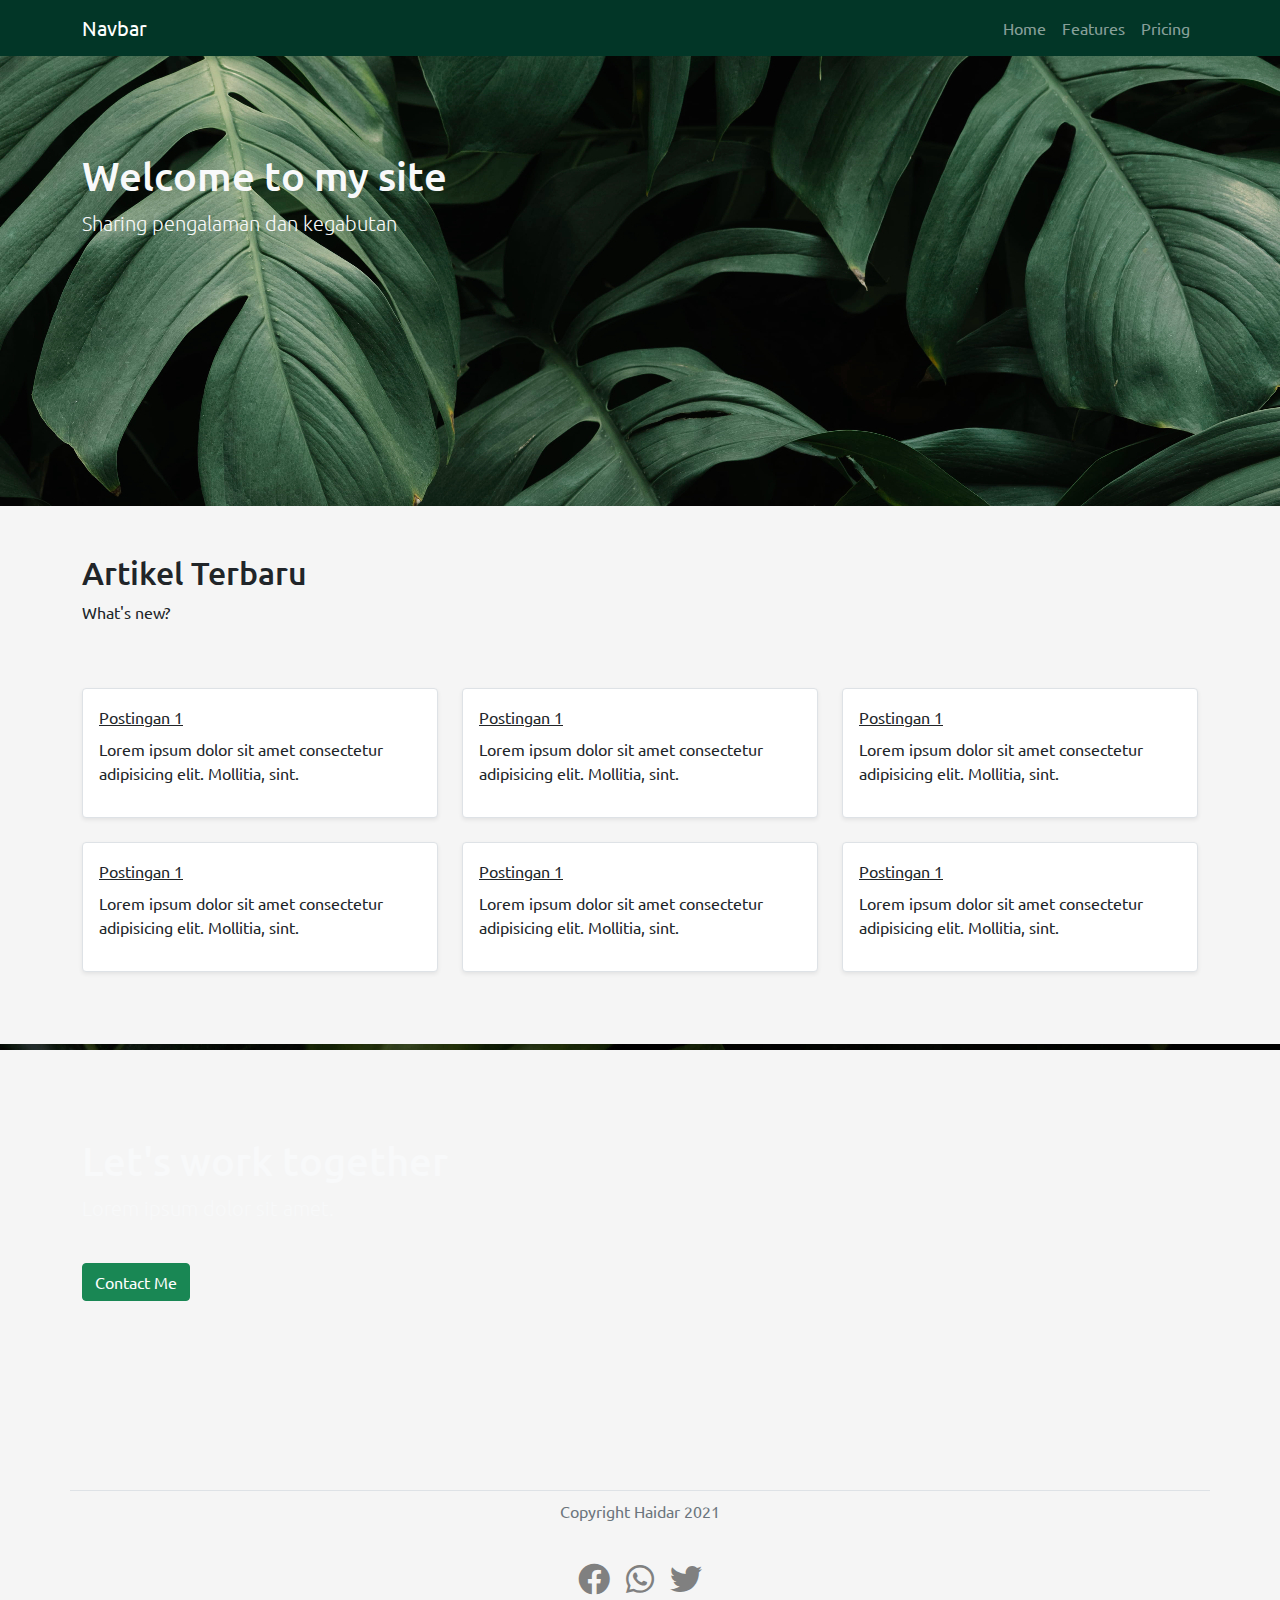
==== index.html @ 649213b9 "init" ====
<!DOCTYPE html>
<html lang="en">
<head>
    <meta charset="UTF-8">
    <meta http-equiv="X-UA-Compatible" content="IE=edge">
    <meta name="viewport" content="width=device-width, initial-scale=1.0">

    <!-- icons -->
    <link rel="stylesheet" href="fontawesome-free-5.15.4-web/css/all.css">
    <!-- bootstrap CSS -->
    <link rel="stylesheet" href="css/bootstrap.css">
    <!-- main CSS -->
    <link rel="stylesheet" href="style.css">

    <title>YourSiteName</title>
</head>
<body>
    <!-- navbar -->
    <nav class="navbar sticky-top navbar-expand-lg navbar-dark navbar-haidar">
        <div class="container">
          <a class="navbar-brand" href="#">Navbar</a>
          <button class="navbar-toggler" type="button" data-bs-toggle="collapse" data-bs-target="#navbarNavAltMarkup" aria-controls="navbarNavAltMarkup" aria-expanded="false" aria-label="Toggle navigation">
            <span class="navbar-toggler-icon"></span>
          </button>
          <div class="collapse navbar-collapse justify-content-end" id="navbarNavAltMarkup">
            <div class="navbar-nav">
              <a class="nav-link" href="#">Home</a>
              <a class="nav-link" href="#">Features</a>
              <a class="nav-link" href="#">Pricing</a>
            </div>
          </div>
        </div>
    </nav>
    <!-- jumbotron -->
    <section class="jumbotron p-5 text-light bg-head">
        <div class="container ">
            <div class="row pt-5">
                <div class="col-md text-center text-lg-start">
                    <h1>Welcome to my site</h1>
                    <p class="lead">Sharing pengalaman dan kegabutan</p>
                </div>
                <div class="col-md d-none d-lg-block">
                    
                </div>
            </div>
        </div>
    </section>

    <!-- article -->
    <article class="article p-5">
        <div class="container">
            <div class="row">
                <div class="col-md text-center text-lg-start">
                    <h2>Artikel Terbaru</h2>
                    <p>What's new?</p>
                </div>
            </div>
            <div class="row pt-5">
                <!-- customize post in WP dynamic CMS -->
                <div class="col-md-6 col-lg-4 mb-4 d-flex">
                    <div class="card-body bg-white rounded border shadow-sm p-3">
                        <div class="card-title">
                            <a href="" class="text-dark">Postingan 1</a>
                        </div>
                        <div class="card-text">
                            <p>Lorem ipsum dolor sit amet consectetur adipisicing elit. Mollitia, sint.</p>
                        </div>
                    </div>
                </div>
                <!-- customize post in WP dynamic CMS -->
                <div class="col-md-6 col-lg-4 mb-4 d-flex">
                    <div class="card-body bg-white rounded border shadow-sm p-3">
                        <div class="card-title">
                            <a href="" class="text-dark">Postingan 1</a>
                        </div>
                        <div class="card-text">
                            <p>Lorem ipsum dolor sit amet consectetur adipisicing elit. Mollitia, sint.</p>
                        </div>
                    </div>
                </div>
                <!-- customize post in WP dynamic CMS -->
                <div class="col-md-6 col-lg-4 mb-4 d-flex">
                    <div class="card-body bg-white rounded border shadow-sm p-3">
                        <div class="card-title">
                            <a href="" class="text-dark">Postingan 1</a>
                        </div>
                        <div class="card-text">
                            <p>Lorem ipsum dolor sit amet consectetur adipisicing elit. Mollitia, sint.</p>
                        </div>
                    </div>
                </div>
                <!-- customize post in WP dynamic CMS -->
                <div class="col-md-6 col-lg-4 mb-4 d-flex">
                    <div class="card-body bg-white rounded border shadow-sm p-3">
                        <div class="card-title">
                            <a href="" class="text-dark">Postingan 1</a>
                        </div>
                        <div class="card-text">
                            <p>Lorem ipsum dolor sit amet consectetur adipisicing elit. Mollitia, sint.</p>
                        </div>
                    </div>
                </div>
                <!-- customize post in WP dynamic CMS -->
                <div class="col-md-6 col-lg-4 mb-4 d-flex">
                    <div class="card-body bg-white rounded border shadow-sm p-3">
                        <div class="card-title">
                            <a href="" class="text-dark">Postingan 1</a>
                        </div>
                        <div class="card-text">
                            <p>Lorem ipsum dolor sit amet consectetur adipisicing elit. Mollitia, sint.</p>
                        </div>
                    </div>
                </div>
                <!-- customize post in WP dynamic CMS -->
                <div class="col-md-6 col-lg-4 mb-4 d-flex">
                    <div class="card-body bg-white rounded border shadow-sm p-3">
                        <div class="card-title">
                            <a href="" class="text-dark">Postingan 1</a>
                        </div>
                        <div class="card-text">
                            <p>Lorem ipsum dolor sit amet consectetur adipisicing elit. Mollitia, sint.</p>
                        </div>
                    </div>
                </div>
                
            </div>
        </div>
    </article>


    <!-- footer -->
    <!-- jumbotron -->
    <section class="jumbotron p-5 d-flex align-items-center text-light bg-foot">
        <div class="container ">
            <div class="row">
                <div class="col-md text-center text-lg-start">
                    <h1>Let's work together</h1>
                    <p class="lead">Lorem ipsum dolor sit amet.</p>
                    <div class="btn btn-success mt-4">Contact Me</div>
                </div>
            </div>
        </div>
    </section>

    <aside class="aside p-5">
        <div class="container">
            <div class="row">
                
            </div>
        </div>
    </aside>

    <footer class="footer">
        <div class="container border-top pt-2">
            <div class="row row-cols-1 row-cols-sm-1">
                <div class="col-12 d-flex justify-content-center text-muted">
                    <p>Copyright Haidar 2021</p>
                </div>
            </div>
            <div class="row row-cols-1 row-cols-sm-1 my-4">
                <div class="col-12 d-flex justify-content-center">
                    <a href="#"><i class="fab fa-facebook fa-2x px-2"></i></a>
                    <a href="#"><i class="fab fa-whatsapp fa-2x px-2"></i></a>
                    <a href="#"><i class="fab fa-twitter fa-2x px-2"></i></a>
                    
                </div>
            </div>
        </div>
    </footer>


    <!-- scripts -->
    <script src="js/bootstrap.js"></script>
</body>
</html>
---- style.css ----
@import url("https://fonts.googleapis.com/css2?family=Ubuntu:ital,wght@0,300;0,400;0,500;0,700;1,300;1,400;1,500;1,700&display=swap");
* {
  font-family: "Ubuntu", sans-serif;
  box-sizing: border-box;
}

body {
  background-color: whitesmoke;
}

.navbar-haidar {
  background-color: #023627;
}

.bg-head {
  background-image: url("img/head.jpg");
  background-position: center;
  background-attachment: fixed;
  background-repeat: no-repeat;
  height: 450px;
}

.bg-foot {
  background-image: url("img/foot.jpg");
  background-position: center;
  background-attachment: fixed;
  background-repeat: no-repeat;
  height: 350px;
}

.fab {
  color: gray;
  transition: 0.5s;
}
.fab:hover {
  color: #212529;
}

/*# sourceMappingURL=style.css.map */
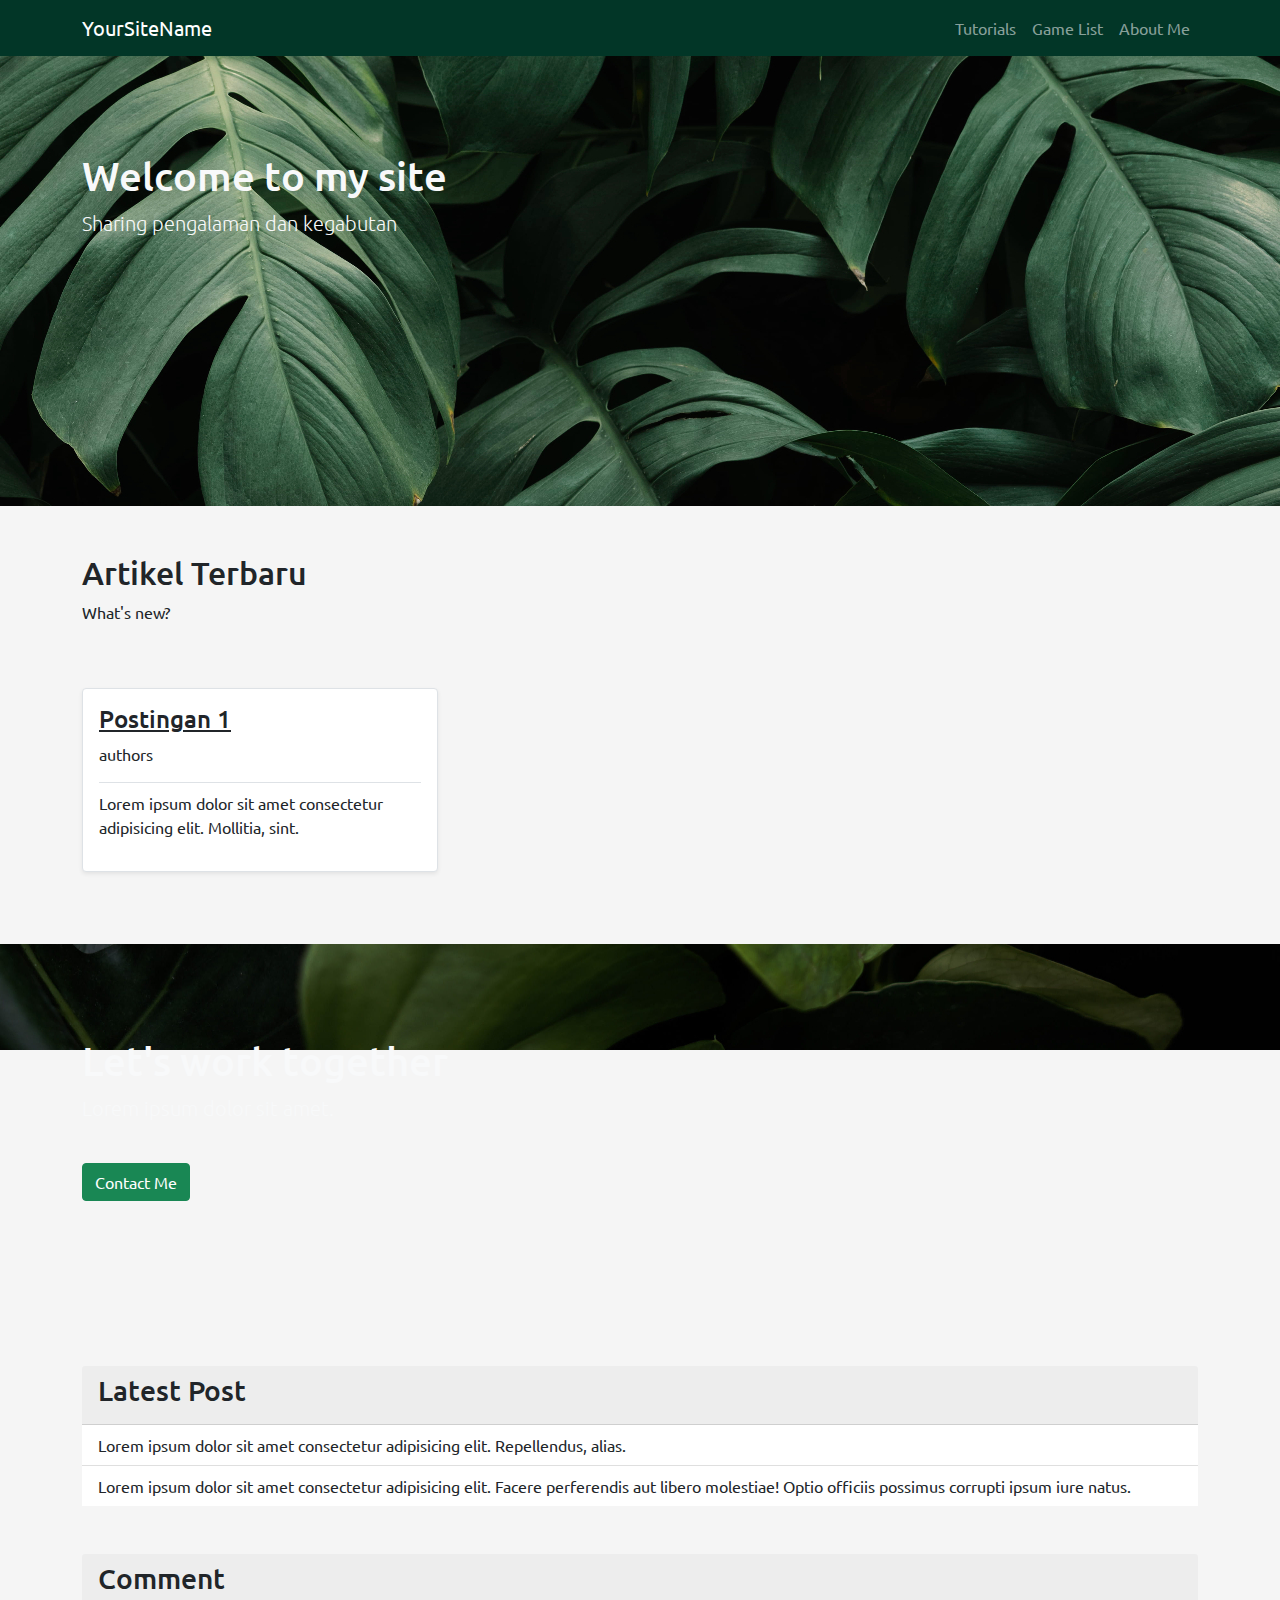
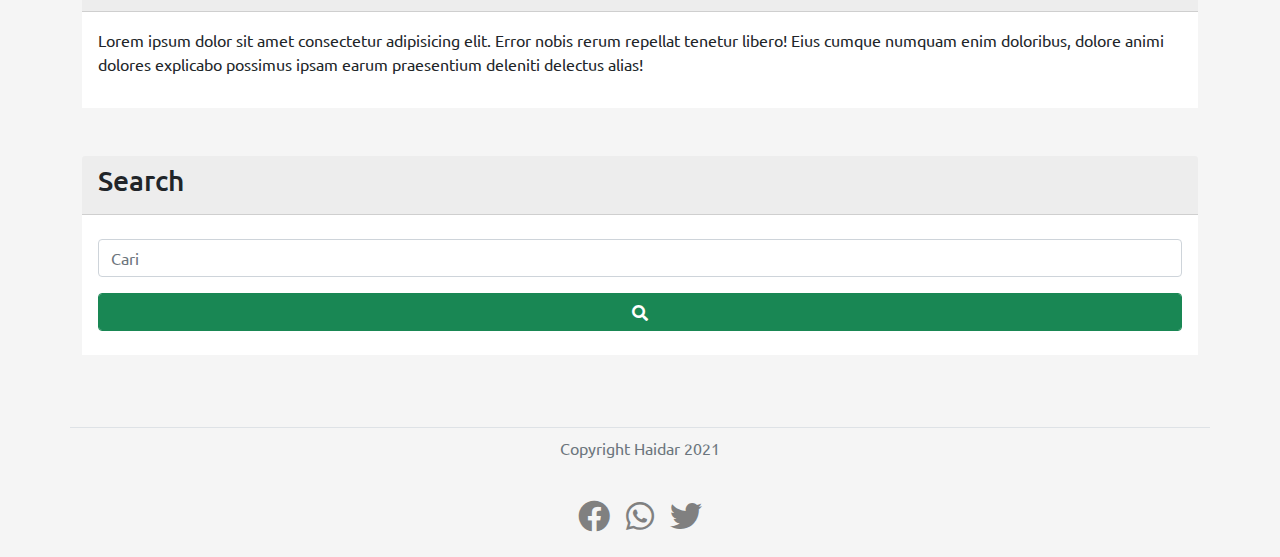
==== commit 49686b2b: "add page" ====
--- a/index.html
+++ b/index.html
@@ -18,15 +18,15 @@
     <!-- navbar -->
     <nav class="navbar sticky-top navbar-expand-lg navbar-dark navbar-haidar">
         <div class="container">
-          <a class="navbar-brand" href="#">Navbar</a>
+          <a class="navbar-brand" href="index.html">YourSiteName</a>
           <button class="navbar-toggler" type="button" data-bs-toggle="collapse" data-bs-target="#navbarNavAltMarkup" aria-controls="navbarNavAltMarkup" aria-expanded="false" aria-label="Toggle navigation">
             <span class="navbar-toggler-icon"></span>
           </button>
           <div class="collapse navbar-collapse justify-content-end" id="navbarNavAltMarkup">
             <div class="navbar-nav">
-              <a class="nav-link" href="#">Home</a>
-              <a class="nav-link" href="#">Features</a>
-              <a class="nav-link" href="#">Pricing</a>
+              <a class="nav-link" href="page.html">Tutorials</a>
+              <a class="nav-link" href="page.html">Game List</a>
+              <a class="nav-link" href="about-me.html">About Me</a>
             </div>
           </div>
         </div>
@@ -47,7 +47,7 @@
     </section>
 
     <!-- article -->
-    <article class="article p-5">
+    <article class="article py-5">
         <div class="container">
             <div class="row">
                 <div class="col-md text-center text-lg-start">
@@ -59,63 +59,9 @@
                 <!-- customize post in WP dynamic CMS -->
                 <div class="col-md-6 col-lg-4 mb-4 d-flex">
                     <div class="card-body bg-white rounded border shadow-sm p-3">
-                        <div class="card-title">
-                            <a href="" class="text-dark">Postingan 1</a>
-                        </div>
-                        <div class="card-text">
-                            <p>Lorem ipsum dolor sit amet consectetur adipisicing elit. Mollitia, sint.</p>
-                        </div>
-                    </div>
-                </div>
-                <!-- customize post in WP dynamic CMS -->
-                <div class="col-md-6 col-lg-4 mb-4 d-flex">
-                    <div class="card-body bg-white rounded border shadow-sm p-3">
-                        <div class="card-title">
-                            <a href="" class="text-dark">Postingan 1</a>
-                        </div>
-                        <div class="card-text">
-                            <p>Lorem ipsum dolor sit amet consectetur adipisicing elit. Mollitia, sint.</p>
-                        </div>
-                    </div>
-                </div>
-                <!-- customize post in WP dynamic CMS -->
-                <div class="col-md-6 col-lg-4 mb-4 d-flex">
-                    <div class="card-body bg-white rounded border shadow-sm p-3">
-                        <div class="card-title">
-                            <a href="" class="text-dark">Postingan 1</a>
-                        </div>
-                        <div class="card-text">
-                            <p>Lorem ipsum dolor sit amet consectetur adipisicing elit. Mollitia, sint.</p>
-                        </div>
-                    </div>
-                </div>
-                <!-- customize post in WP dynamic CMS -->
-                <div class="col-md-6 col-lg-4 mb-4 d-flex">
-                    <div class="card-body bg-white rounded border shadow-sm p-3">
-                        <div class="card-title">
-                            <a href="" class="text-dark">Postingan 1</a>
-                        </div>
-                        <div class="card-text">
-                            <p>Lorem ipsum dolor sit amet consectetur adipisicing elit. Mollitia, sint.</p>
-                        </div>
-                    </div>
-                </div>
-                <!-- customize post in WP dynamic CMS -->
-                <div class="col-md-6 col-lg-4 mb-4 d-flex">
-                    <div class="card-body bg-white rounded border shadow-sm p-3">
-                        <div class="card-title">
-                            <a href="" class="text-dark">Postingan 1</a>
-                        </div>
-                        <div class="card-text">
-                            <p>Lorem ipsum dolor sit amet consectetur adipisicing elit. Mollitia, sint.</p>
-                        </div>
-                    </div>
-                </div>
-                <!-- customize post in WP dynamic CMS -->
-                <div class="col-md-6 col-lg-4 mb-4 d-flex">
-                    <div class="card-body bg-white rounded border shadow-sm p-3">
-                        <div class="card-title">
-                            <a href="" class="text-dark">Postingan 1</a>
+                        <div class="card-title border-bottom">
+                            <h4><a href="post-page.html" class="text-dark">Postingan 1</a></h4>
+                            <p>authors</p>
                         </div>
                         <div class="card-text">
                             <p>Lorem ipsum dolor sit amet consectetur adipisicing elit. Mollitia, sint.</p>
@@ -142,10 +88,44 @@
         </div>
     </section>
 
-    <aside class="aside p-5">
+    <!-- widget -->
+    <aside class="aside py-5">
         <div class="container">
             <div class="row">
+                <div class="col-md py-4">
+                    <div class="card-header">
+                        <h3>Latest Post</h3>
+                    </div>
+                    <ul class="list-group list-group-flush">
+                        <li class="list-group-item hover-haidar"><a href="#" class="text-decoration-none text-dark">Lorem ipsum dolor sit amet consectetur adipisicing elit. Repellendus, alias.</a></li>
+                        <li class="list-group-item hover-haidar"><a href="#" class="text-decoration-none text-dark">Lorem ipsum dolor sit amet consectetur adipisicing elit. Facere perferendis aut libero molestiae! Optio officiis possimus corrupti ipsum iure natus.</a></li>
+                    </ul>
+                    
+                </div>
                 
+            </div>
+            <div class="row">
+                <div class="col-md py-4">
+                    <div class="card-header">
+                        <h3>Comment</h3>
+                    </div>
+                    <div class="card-body bg-white">
+                        <p>Lorem ipsum dolor sit amet consectetur adipisicing elit. Error nobis rerum repellat tenetur libero! Eius cumque numquam enim doloribus, dolore animi dolores explicabo possimus ipsam earum praesentium deleniti delectus alias!</p>
+                    </div>
+                </div>
+            </div>
+            <div class="row">
+                <div class="col-md py-4">
+                    <div class="card-header">
+                        <h3>Search</h3>
+                    </div>
+                    <div class="card-body bg-white">
+                        <form action="search">
+                            <input class="my-2 form-control" type="search" name="search" id="search" placeholder="Cari">
+                            <button class="my-2 btn btn-success form-control"><i class="fas fa-search"></i></button>
+                        </form>
+                    </div>
+                </div>
             </div>
         </div>
     </aside>
--- a/style.css
+++ b/style.css
@@ -33,7 +33,21 @@
   transition: 0.5s;
 }
 .fab:hover {
-  color: #212529;
+  color: #023627;
+}
+
+.hover-haidar {
+  cursor: pointer;
+  background-color: white;
+  transition: 0.5s;
+}
+.hover-haidar:hover {
+  background-color: whitesmoke;
+}
+
+.media img {
+  width: 120px;
+  height: 120px;
 }
 
 /*# sourceMappingURL=style.css.map */
